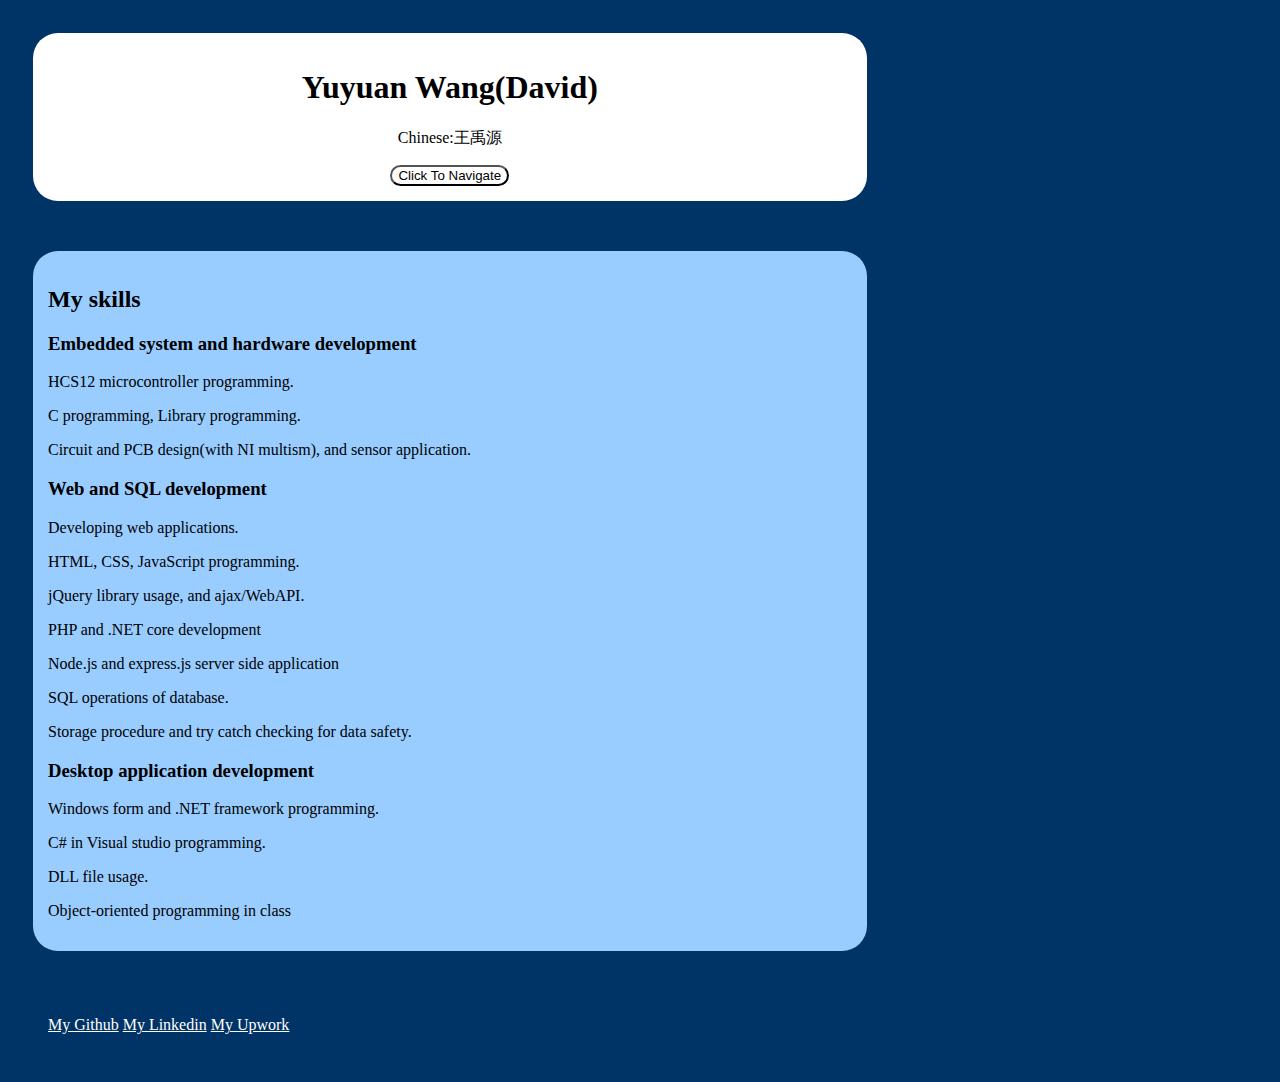
==== index.html @ 28b24801 "Update index.html" ====
<!DOCTYPE html>
<html lang="en">
<head>
    <meta charset="UTF-8">
    <meta http-equiv="X-UA-Compatible" content="IE=edge">
    <meta name="viewport" content="width=device-width, initial-scale=1.0">
    <title>David Wang</title>
    <link rel="stylesheet" href="all.css">
    <script src="index.js"></script>
    <script src="https://ajax.googleapis.com/ajax/libs/jquery/3.6.4/jquery.min.js"></script>
</head>
<body>
    <header style="text-align: center;">
        <h1>Yuyuan Wang(David)</h1>
        <p>Chinese:王禹源</p>
        <button id="nav">Click To Navigate</button>
    </header>
    <nav  style="display: none;">
        <h3>Navagation</h3>
        <p id="skills">My skills</p>
        <p id="experiences">My experiences</p>
        <p id="project">My project</p>
    </nav>
    <div id="Myskl">
        <h2>My skills</h2>
        <h3>Embedded system and hardware development</h3>
        <p>HCS12 microcontroller programming.</p>
        <p>C programming, Library programming.</p>
        <p>Circuit and PCB design(with NI multism), and sensor application.</p>
        <h3>Web and SQL development</h3>
        <p>Developing web applications.</p>
        <p>HTML, CSS, JavaScript programming.</p>
        <p>jQuery library usage, and ajax/WebAPI.</p>
        <p>PHP and .NET core development</p>
        <p>Node.js and express.js server side application</p>
        <p>SQL operations of database.</p>
        <p>Storage procedure and try catch checking for data safety.</p>
        <h3>Desktop application development</h3>
        <p>Windows form and .NET framework programming.</p>
        <p>C# in Visual studio programming.</p>
        <p>DLL file usage.</p>
        <p>Object-oriented programming in class</p>
    </div>
    <div style="display: none;" id="Myexp">
        <h2>My Experiences</h2>
        <h3>Sep.2022-May.2023: Embedded developer; NAIT Edmonton, Alberta</h3>
        <p>HCS12 microcontroller programming.</p> 
        <p>C programming, Library programming.</p>
        <p>External device controlling and communication (SCI/RS232, I2C, SPI).</p>
        <p>Read the datasheet of the microcontroller and some external components.</p>
        <p>Understanding the demand document.</p>
        <p>Learn about the microcontroller systems, C programming, communication skills, teamwork skills.</p>
        <h3>Jan.2023-Jan.2024: Desktop application developer; NAIT Edmonton, Alberta</h3>
        <p>Windows form and .NET framework programming.</p>
        <p>C# in Visual studio code programming.</p>
        <p>DLL file usage.</p>
        <p>Understanding the demand document.</p>
        <p>Learn about the desktop applications development, communication skills, teamwork skills.</p>
        <h3>Sep.2022-Jan.2023: Web developer; NAIT Edmonton, Alberta</h3>
        <p>Developing simple web applications.</p>
        <p>HTML, CSS, JavaScript programming.</p>
        <p>jQuery library and ajax usage.</p>
        <p>Understanding the demand document.</p>
        <p>Learn about the Web and browser principle and technology, communication skills, teamwork skills.</p>
        <h3>Sep.2022-Jan.2024: Hardware designer; NAIT Edmonton, Alberta</h3>
        <p>Simulate circuit and design PCB layout with NI Multism.</p>
        <p>Design and implement circuit design use breadboard, and test with DMM and oscilloscope.</p>
        <p>Understanding the demand document.</p>
        <p>Learning about circuit and hardware, and gain the ability of teamwork skills, communication skills.</p>
        <h3>Sep.2022-Jan.2023: Database developer; NAIT Edmonton, Alberta</h3>
        <p>SQL operations of database.</p>
        <p>Storage procedure and try catch checking for safety.</p>
        <p>Learn about the database operation and management.</p>
        <p>Acquire a data safety acknowledgement.</p>
        <h3>Jun.2023-Jul.2023: Node.js developer; Self taught</h3>
        <p>Use Node.js to build dynamic webpage, and run it on localhost</p>
        <p>Learn about server application, self learning skills.</p>
        <h3>Sep.2023-Dec.2023:PLC Developer; NAIT Edmonton, Alberta</h3>
        <p>Design and implement programs on Trilogy PLC.</p>
        <p>Using block diagrams and state diagrams to design logic of the program.</p>
        <p>Learning about PLC and controlling, and gaining problem solving skills, communication skills.</p>
        <h3>From Dec. 2023 : Python developer; NAIT Edmonton, Alberta/Self-learned</h3>
        <p>Learn Python from W3Schools and other websites.</p>
        <p>Design some simple applications with Python and Tkinter GUI Library.</p>
        <p>Learning about Python and Scripting languages, and gain the ability to self-learning skills.</p>
</div>
    <div style="display: none;" id="Mypro">
        <h2>My Project</h2>
        <img src="mono.PNG" style="width: 250px;">
        <img src="bcal.PNG" style="width: 250px;">
        <img src="Capture.PNG" style="width: 250px;">
        <p><a href="Lab02.html">Monopoly game develop in NAIT's course</a></p>
        <p><a href="https://github.com/CMPE2250/DavidWangCode/tree/main/Lab04">Lab project(Read I2s RTC clock) of my embedded course(using HCS12 MCU)(source code)</a></p>
        <p><a href="battcal.html">JavaScript battery calculator</a></p>
        <p><a href="https://github.com/DavidWangNait/Textboard-by-David-Wang">Textboard-by-David-Wang(source code)</a></p>
    </div>
    <div style="grid-column: 1/4;">
    <a href="https://github.com/DavidWangNait">My Github</a>
    <a href="https://www.linkedin.com/in/david-wang-637638209/">My Linkedin</a>
    <a href="https://www.upwork.com/freelancers/~012316efa6e0df3b94">My Upwork</a>
    </div>
</body>
</body>
</html>
---- all.css ----
body{
    background-color: #003366;
}
header,div{
    border-radius: 25px;
    padding: 15px;
    margin: 25px;
}
header{
    background-color: white;
}
button{
    background-color: white;
    border-radius: 25px;
}
nav{
    background-color: white;
    border-top-right-radius: 25px;
    border-bottom-right-radius:25px;
    padding:25px;margin-right: 25px;
    margin-top: 25px;
    margin-bottom: 25px;
}
#Myskl{
    background-color: #99ccff;
}
#Myexp{
    background-color: #3399ff;
    color:white;
}
#Mypro{
    background-color: #0066cc;
    color:white;
}
a{
    color:white;
}

/*@media screen and ( min-width : 800px)*/

    body{
        display: grid;
        grid-template-columns: 250px auto ;
    }
    header{
        grid-column: 1/3;
    }
    div{
        grid-column: 1/3;
    }
    nav{
        grid-column: 1;
    }
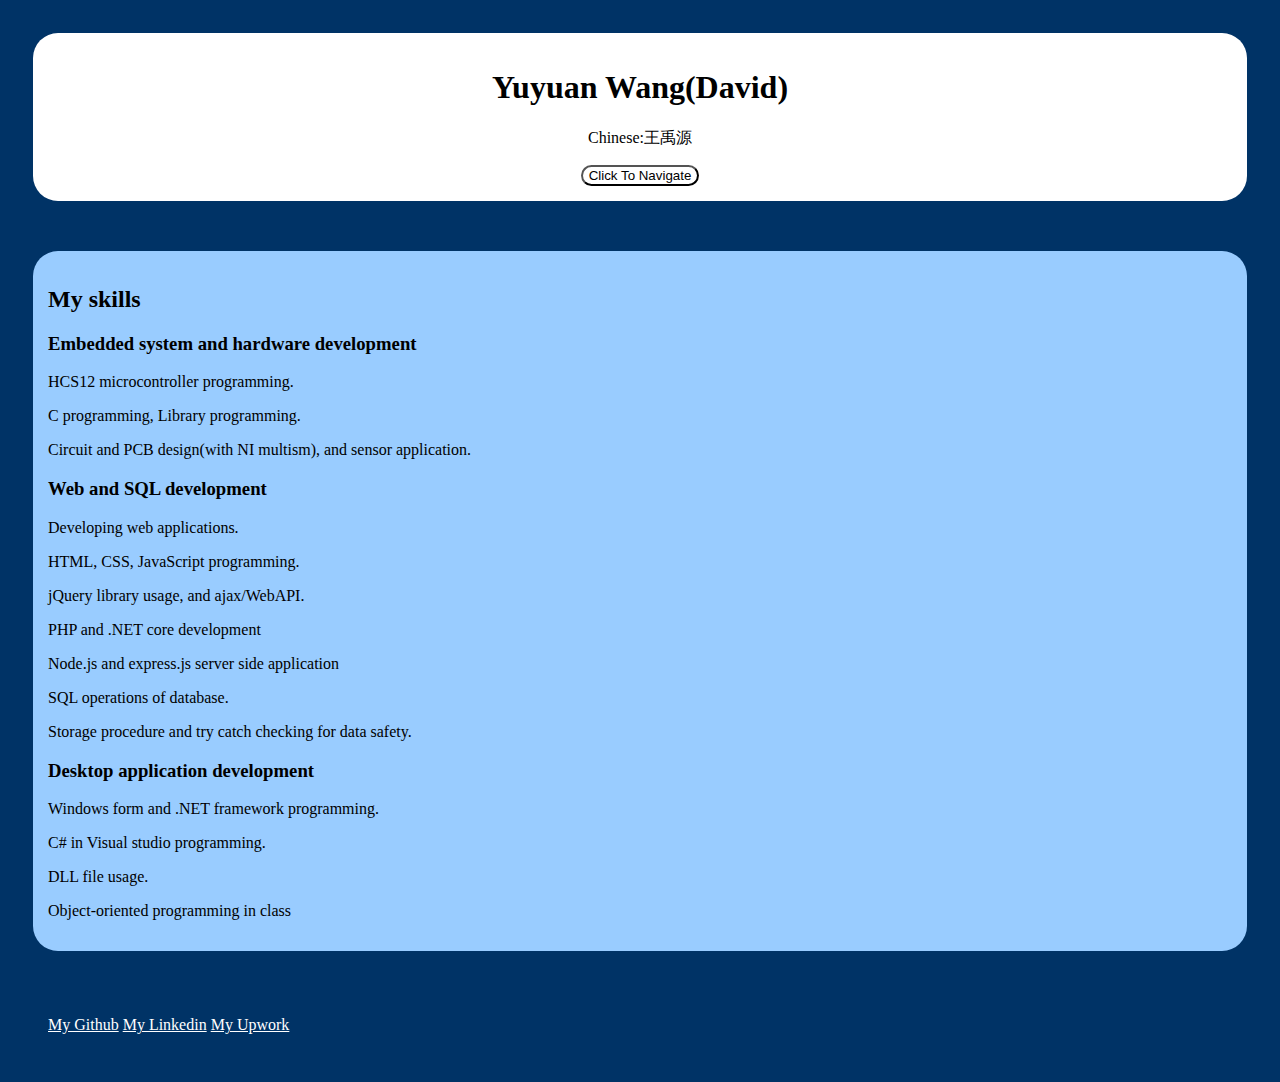
==== commit c2d00cb8: "Update index.html" ====
--- a/index.html
+++ b/index.html
@@ -94,7 +94,7 @@
         <p><a href="battcal.html">JavaScript battery calculator</a></p>
         <p><a href="https://github.com/DavidWangNait/Textboard-by-David-Wang">Textboard-by-David-Wang(source code)</a></p>
     </div>
-    <div style="grid-column: 1/4;">
+    <div style="grid-column: 1/3;">
     <a href="https://github.com/DavidWangNait">My Github</a>
     <a href="https://www.linkedin.com/in/david-wang-637638209/">My Linkedin</a>
     <a href="https://www.upwork.com/freelancers/~012316efa6e0df3b94">My Upwork</a>
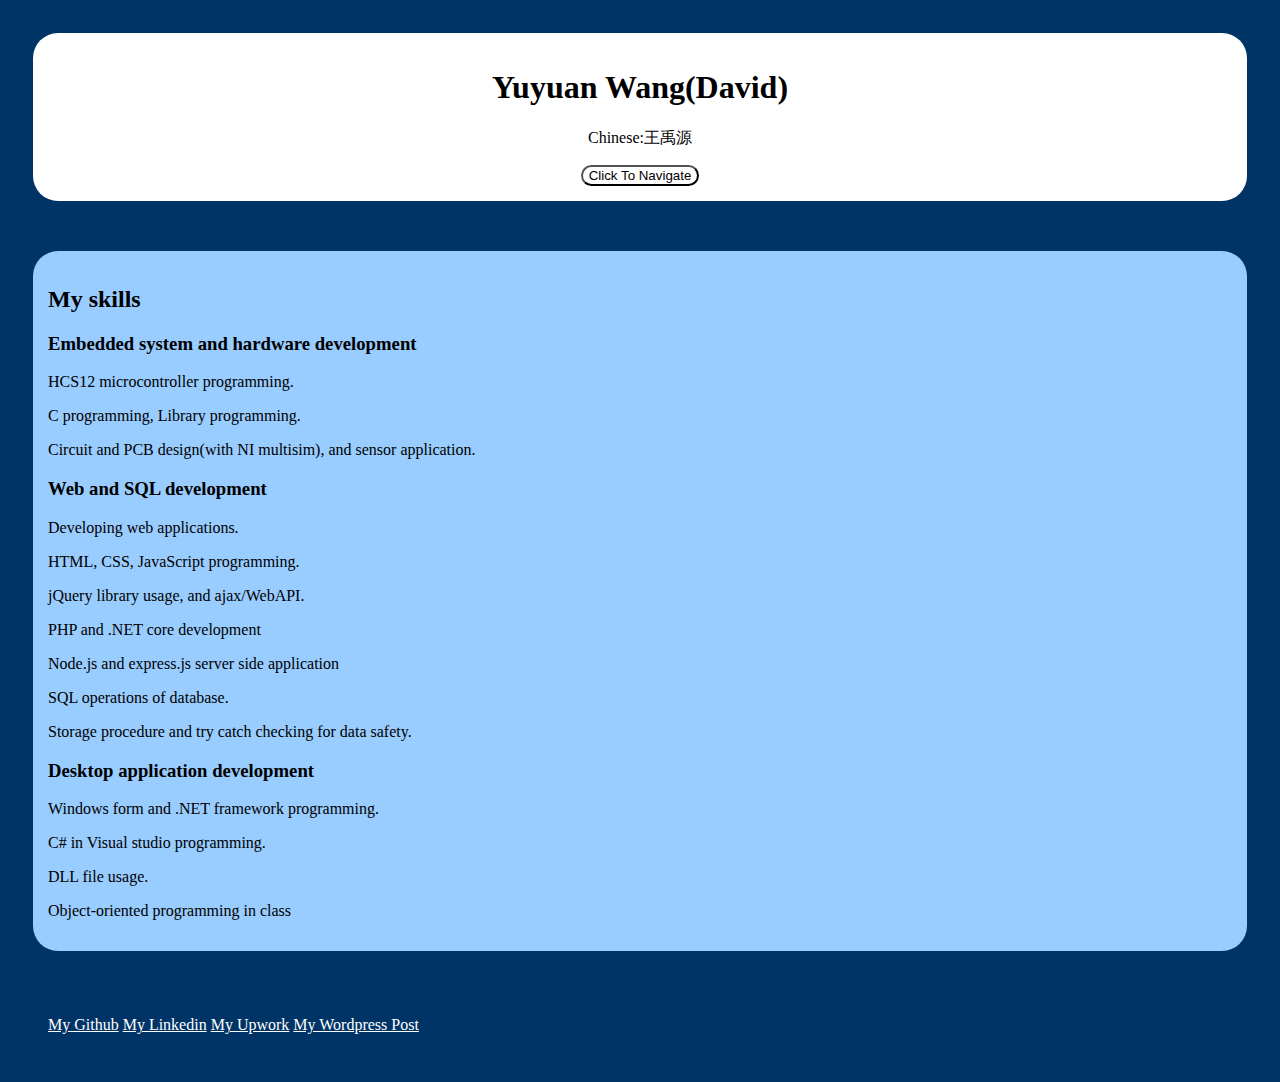
==== commit ae7d6a88: "wordpress" ====
--- a/index.html
+++ b/index.html
@@ -26,7 +26,7 @@
         <h3>Embedded system and hardware development</h3>
         <p>HCS12 microcontroller programming.</p>
         <p>C programming, Library programming.</p>
-        <p>Circuit and PCB design(with NI multism), and sensor application.</p>
+        <p>Circuit and PCB design(with NI multisim), and sensor application.</p>
         <h3>Web and SQL development</h3>
         <p>Developing web applications.</p>
         <p>HTML, CSS, JavaScript programming.</p>
@@ -93,11 +93,13 @@
         <p><a href="https://github.com/CMPE2250/DavidWangCode/tree/main/Lab04">Lab project(Read I2s RTC clock) of my embedded course(using HCS12 MCU)(source code)</a></p>
         <p><a href="battcal.html">JavaScript battery calculator</a></p>
         <p><a href="https://github.com/DavidWangNait/Textboard-by-David-Wang">Textboard-by-David-Wang(source code)</a></p>
+        <p><a href="calculator embed.html">BOD Calculator that embed using iframe into another webpage</a></p>
     </div>
     <div style="grid-column: 1/3;">
     <a href="https://github.com/DavidWangNait">My Github</a>
     <a href="https://www.linkedin.com/in/david-wang-637638209/">My Linkedin</a>
     <a href="https://www.upwork.com/freelancers/~012316efa6e0df3b94">My Upwork</a>
+    <a href="https://davidwangnait.wordpress.com/yuyuan-wangdavid/">My Wordpress Post</a>
     </div>
 </body>
 </body>
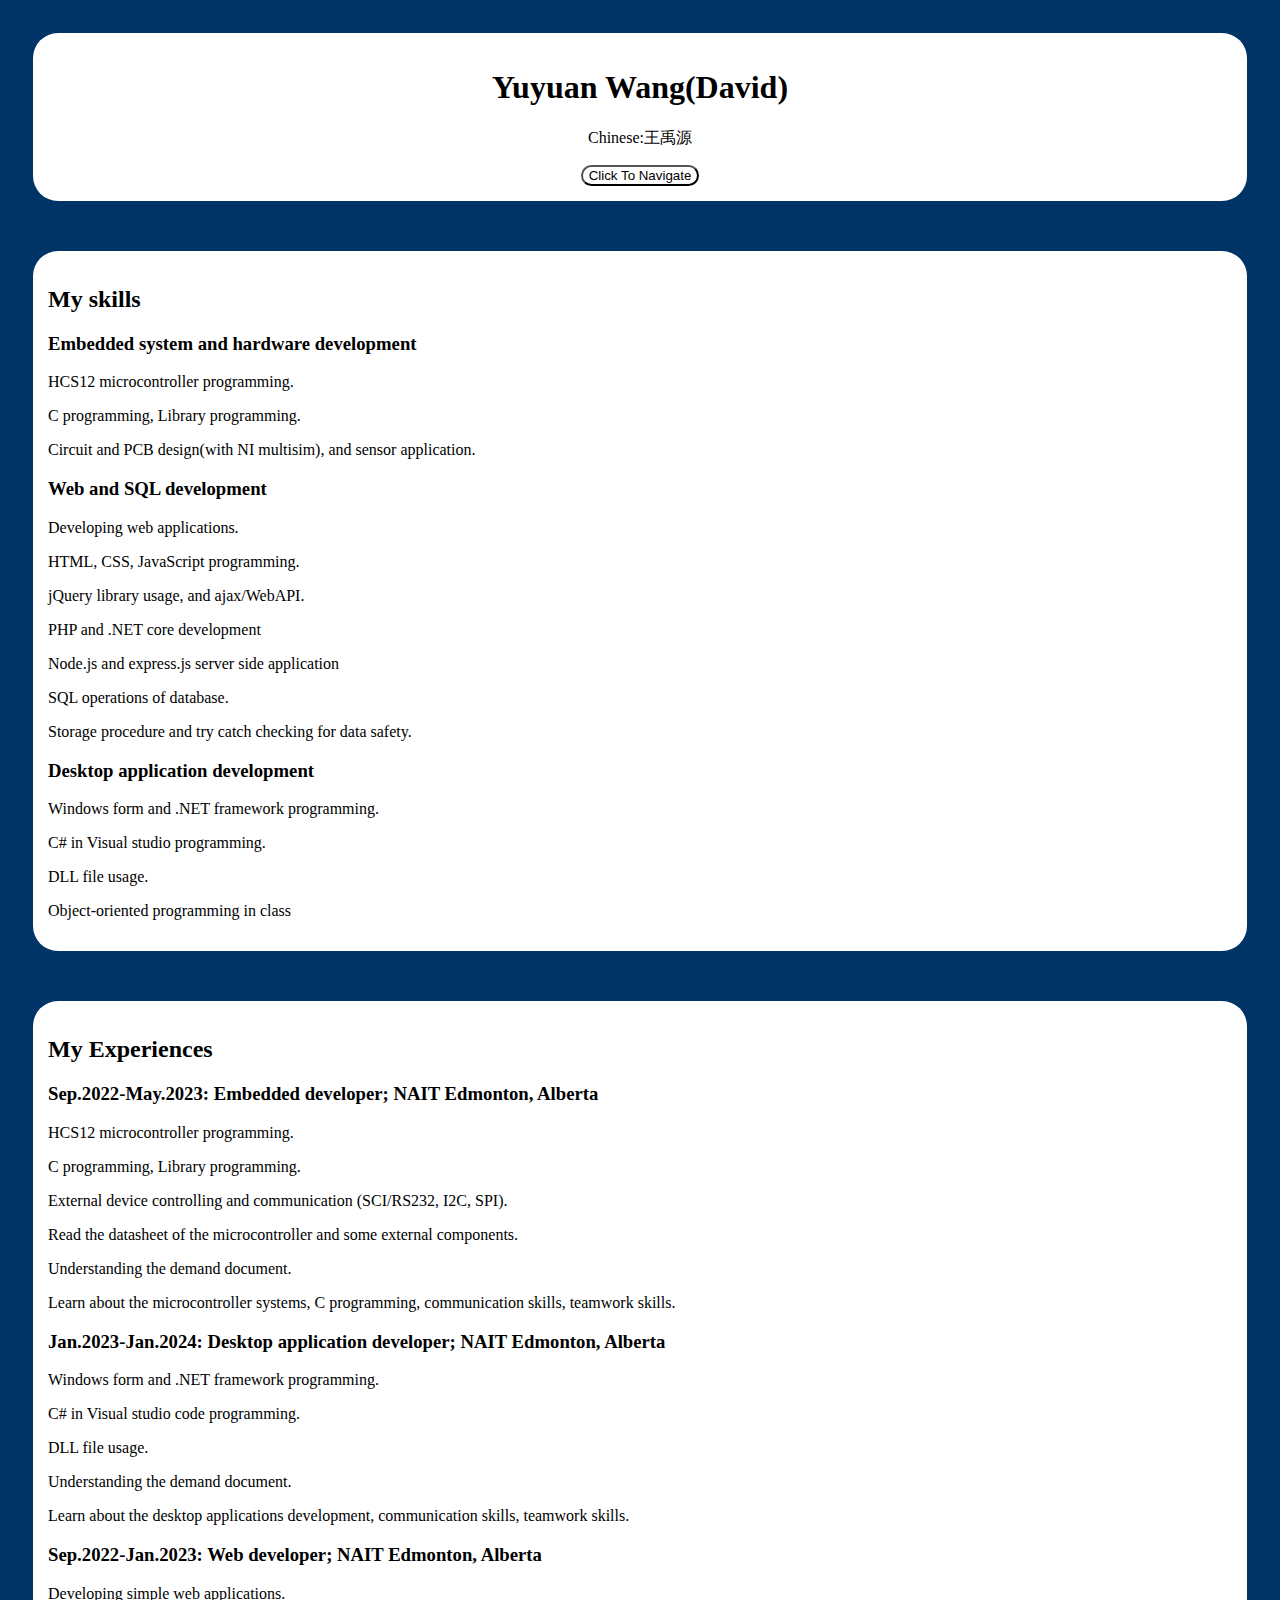
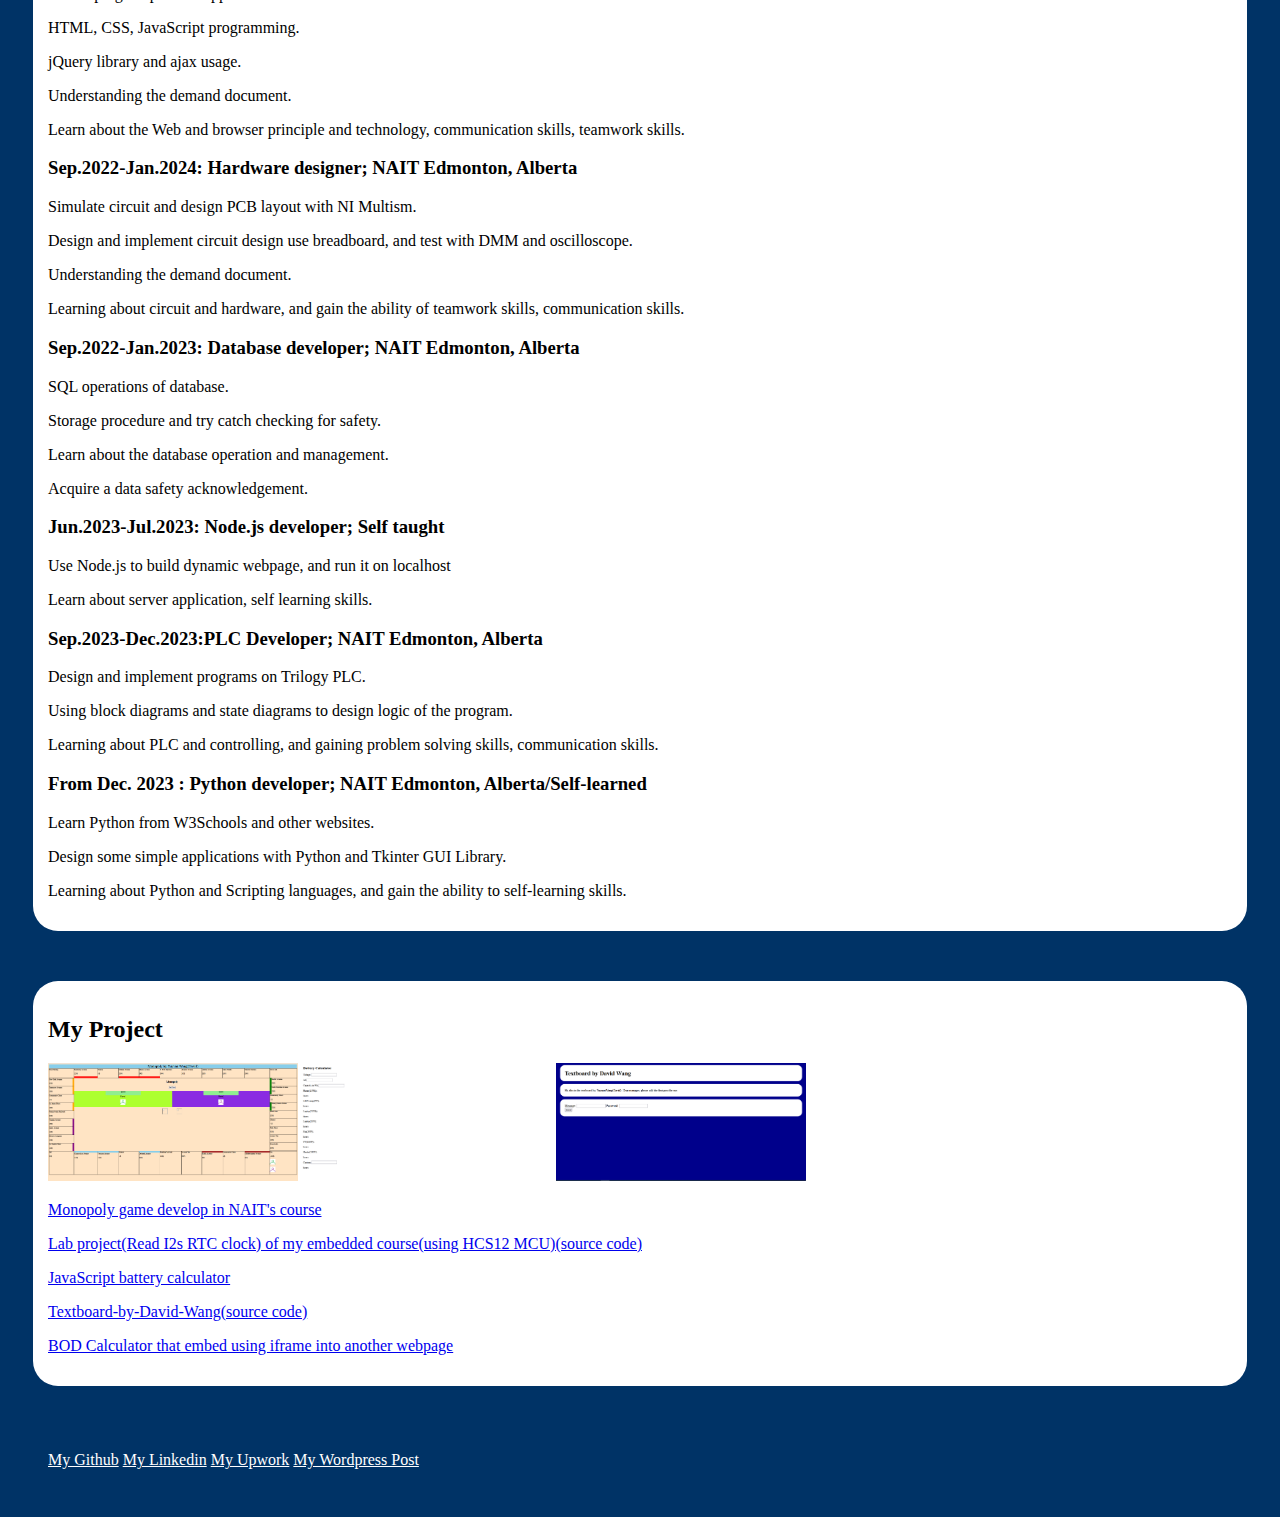
==== commit e604924a: "CSS" ====
--- a/index.html
+++ b/index.html
@@ -13,13 +13,15 @@
     <header style="text-align: center;">
         <h1>Yuyuan Wang(David)</h1>
         <p>Chinese:王禹源</p>
-        <button id="nav">Click To Navigate</button>
+        <button id="nav" class="Hnav">Click To Navigate</button>
     </header>
-    <nav  style="display: none;">
+    <nav style="display: none;">
         <h3>Navagation</h3>
-        <p id="skills">My skills</p>
-        <p id="experiences">My experiences</p>
-        <p id="project">My project</p>
+        <ol>
+        <li><a class="Hnav" href="#Myskl">My skills</a></li>
+        <li><a class="Hnav" href="#Myexp">My experiences</a></li>
+        <li><a class="Hnav" href="#Mypro">My project</a></li>
+        </ol>
     </nav>
     <div id="Myskl">
         <h2>My skills</h2>
@@ -41,7 +43,7 @@
         <p>DLL file usage.</p>
         <p>Object-oriented programming in class</p>
     </div>
-    <div style="display: none;" id="Myexp">
+    <div id="Myexp">
         <h2>My Experiences</h2>
         <h3>Sep.2022-May.2023: Embedded developer; NAIT Edmonton, Alberta</h3>
         <p>HCS12 microcontroller programming.</p> 
@@ -84,7 +86,7 @@
         <p>Design some simple applications with Python and Tkinter GUI Library.</p>
         <p>Learning about Python and Scripting languages, and gain the ability to self-learning skills.</p>
 </div>
-    <div style="display: none;" id="Mypro">
+    <div id="Mypro">
         <h2>My Project</h2>
         <img src="mono.PNG" style="width: 250px;">
         <img src="bcal.PNG" style="width: 250px;">
@@ -95,11 +97,11 @@
         <p><a href="https://github.com/DavidWangNait/Textboard-by-David-Wang">Textboard-by-David-Wang(source code)</a></p>
         <p><a href="calculator embed.html">BOD Calculator that embed using iframe into another webpage</a></p>
     </div>
-    <div style="grid-column: 1/3;">
+    <div id="out" style="grid-column: 1/3;">
     <a href="https://github.com/DavidWangNait">My Github</a>
     <a href="https://www.linkedin.com/in/david-wang-637638209/">My Linkedin</a>
     <a href="https://www.upwork.com/freelancers/~012316efa6e0df3b94">My Upwork</a>
-    <a href="https://davidwangnait.wordpress.com/yuyuan-wangdavid/">My Wordpress Post</a>
+    <a href="https://davidwangnait.blog/">My Wordpress Post</a>
     </div>
 </body>
 </body>
--- a/all.css
+++ b/all.css
@@ -22,18 +22,17 @@
     margin-bottom: 25px;
 }
 #Myskl{
-    background-color: #99ccff;
+    background-color: white;
 }
 #Myexp{
-    background-color: #3399ff;
-    color:white;
+    background-color: white;
 }
 #Mypro{
-    background-color: #0066cc;
-    color:white;
+    background-color: white;
 }
-a{
-    color:white;
+
+#out a{
+    color: white;
 }
 
 /*@media screen and ( min-width : 800px)*/
@@ -51,3 +50,11 @@
     nav{
         grid-column: 1;
     }
+    .Hnav:hover{
+        background-color: #003366;
+        color:white;
+    }
+    div:hover:not(#out){
+        background-color: #0080ff !important;
+        color:white;
+    }
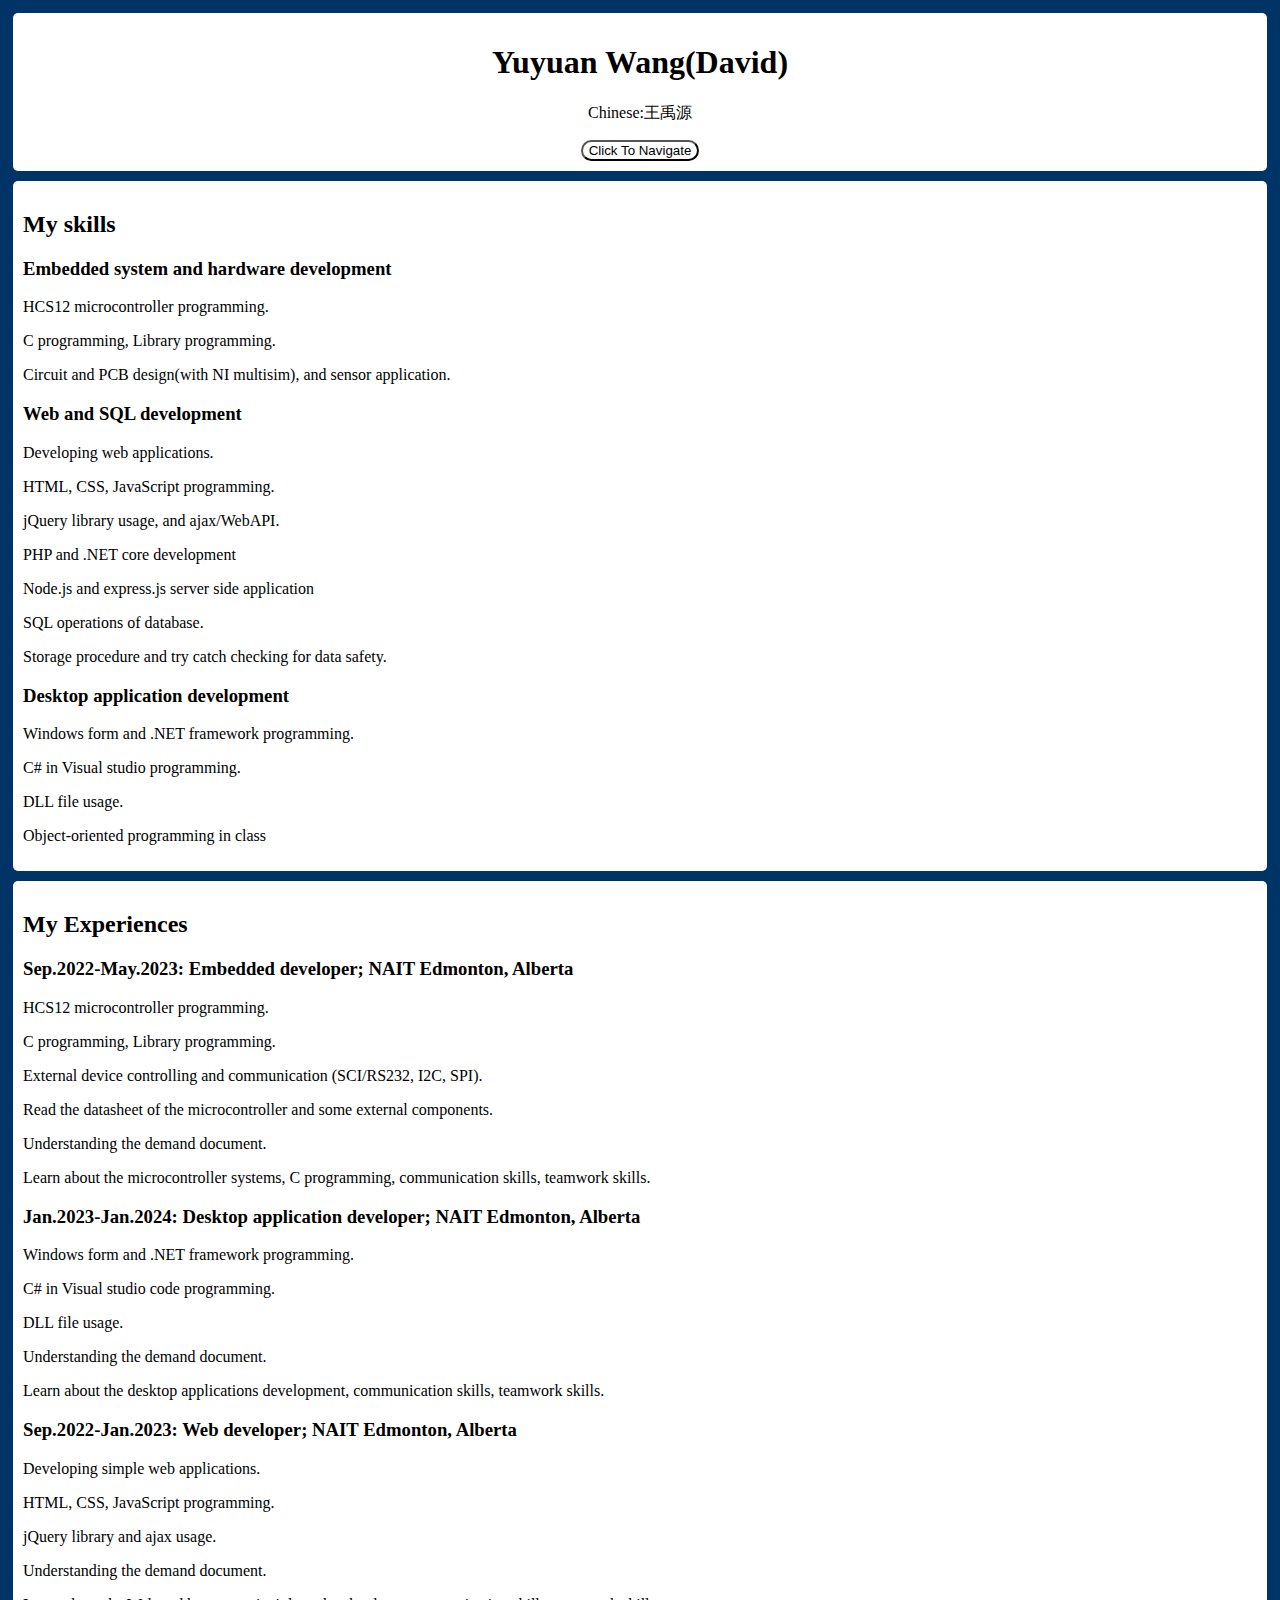
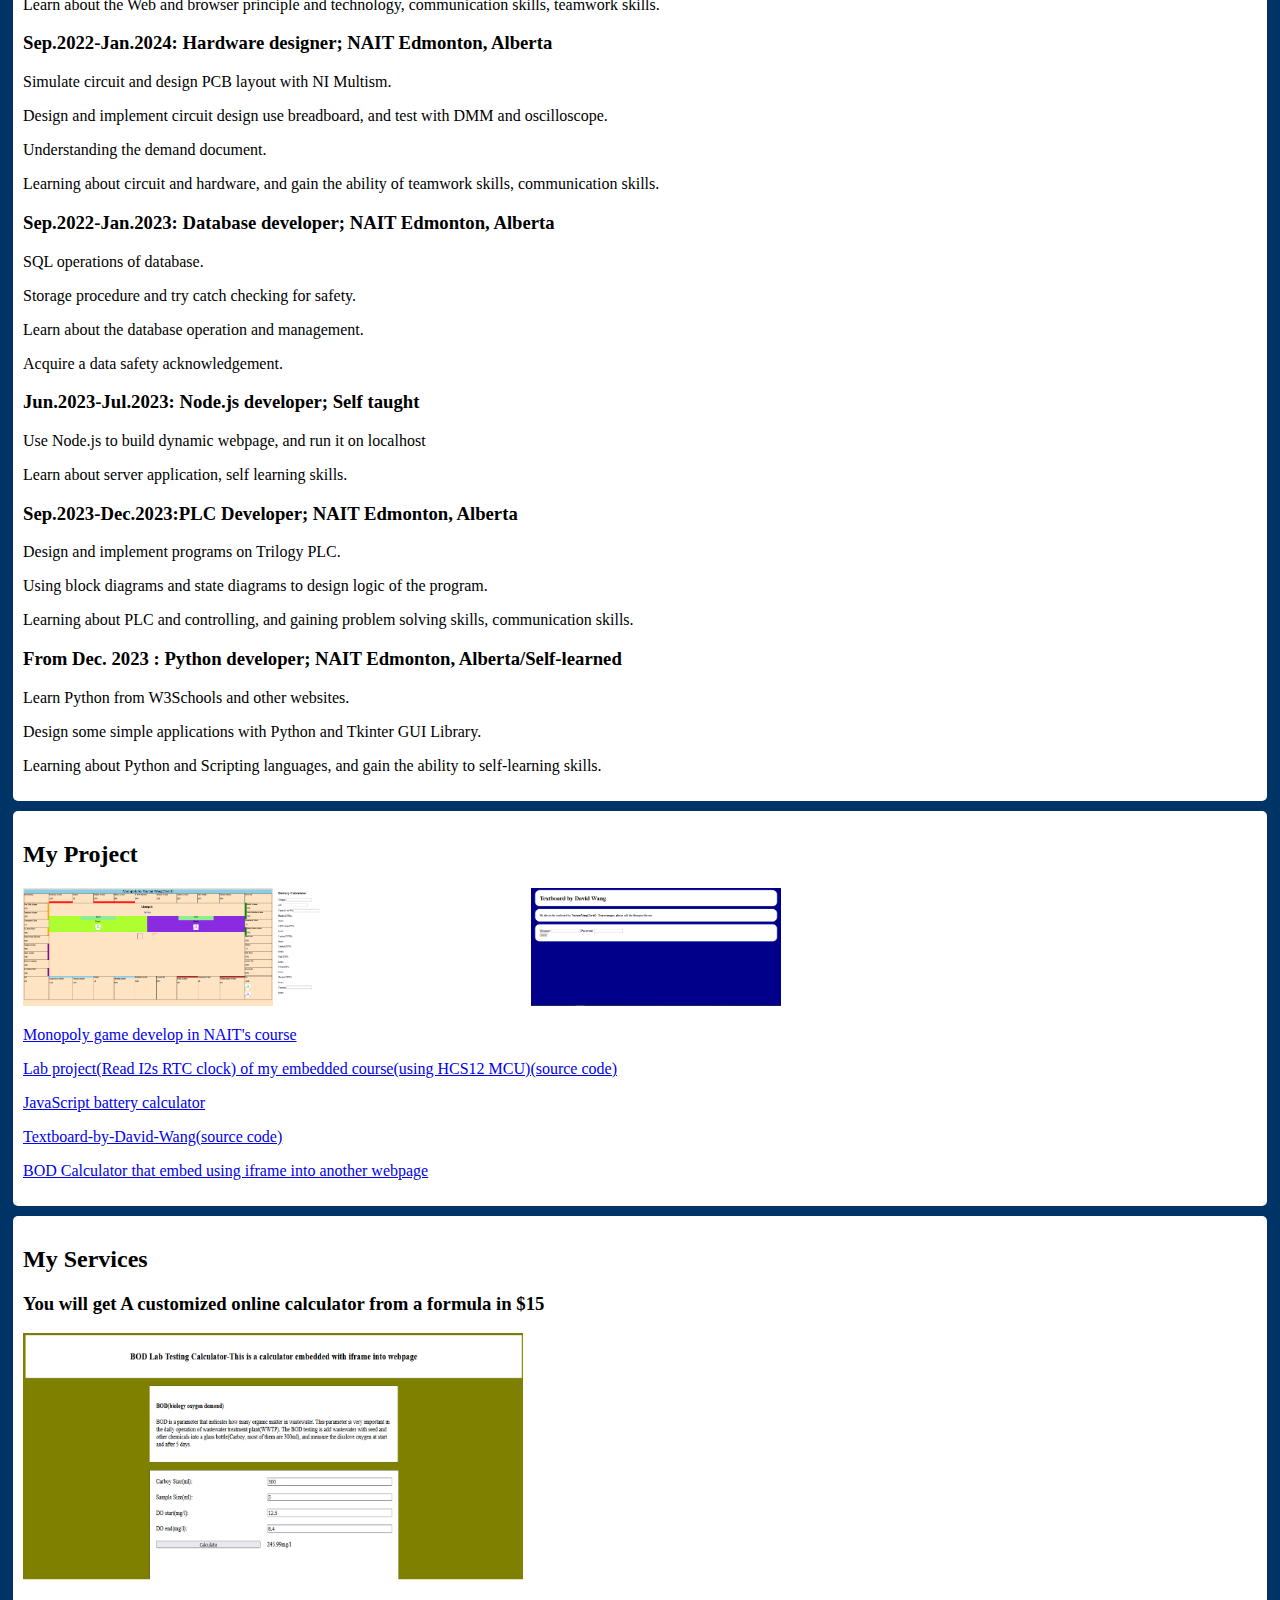
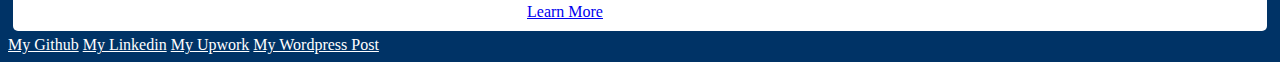
==== commit 9b42ac6c: "style update" ====
--- a/index.html
+++ b/index.html
@@ -17,7 +17,7 @@
     </header>
     <nav style="display: none;">
         <h3>Navagation</h3>
-        <ol>
+        <ul>
         <li><a class="Hnav" href="#Myskl">My skills</a></li>
         <li><a class="Hnav" href="#Myexp">My experiences</a></li>
         <li><a class="Hnav" href="#Mypro">My project</a></li>
@@ -91,12 +91,18 @@
         <img src="mono.PNG" style="width: 250px;">
         <img src="bcal.PNG" style="width: 250px;">
         <img src="Capture.PNG" style="width: 250px;">
-        <p><a href="Lab02.html">Monopoly game develop in NAIT's course</a></p>
-        <p><a href="https://github.com/CMPE2250/DavidWangCode/tree/main/Lab04">Lab project(Read I2s RTC clock) of my embedded course(using HCS12 MCU)(source code)</a></p>
-        <p><a href="battcal.html">JavaScript battery calculator</a></p>
-        <p><a href="https://github.com/DavidWangNait/Textboard-by-David-Wang">Textboard-by-David-Wang(source code)</a></p>
-        <p><a href="calculator embed.html">BOD Calculator that embed using iframe into another webpage</a></p>
+        <p><a target="_blank" href="Lab02.html">Monopoly game develop in NAIT's course</a></p>
+        <p><a target="_blank" href="https://github.com/CMPE2250/DavidWangCode/tree/main/Lab04">Lab project(Read I2s RTC clock) of my embedded course(using HCS12 MCU)(source code)</a></p>
+        <p><a target="_blank" href="battcal.html">JavaScript battery calculator</a></p>
+        <p><a target="_blank" href="https://github.com/DavidWangNait/Textboard-by-David-Wang">Textboard-by-David-Wang(source code)</a></p>
+        <p><a target="_blank" href="calculator embed.html">BOD Calculator that embed using iframe into another webpage</a></p>
     </div>
+    <div id="Myser">
+        <h2>My Services</h2>
+        <h3>You will get A customized online calculator from a formula in $15</h3>
+        <img src = "CaptureBOD3.png" style="width:500px">
+        <a target="_blank" href="https://www.upwork.com/services/product/development-it-a-customized-online-calculator-from-a-formula-1824179455841405045?ref=project_share&tier=0">Learn More</a>
+    </div>    
     <div id="out" style="grid-column: 1/3;">
     <a href="https://github.com/DavidWangNait">My Github</a>
     <a href="https://www.linkedin.com/in/david-wang-637638209/">My Linkedin</a>
--- a/all.css
+++ b/all.css
@@ -1,12 +1,10 @@
 body{
     background-color: #003366;
 }
-header,div{
-    border-radius: 25px;
-    padding: 15px;
-    margin: 25px;
-}
-header{
+header,div:not(#out){
+    border-radius: 5px;
+    padding: 10px;
+    margin: 5px;
     background-color: white;
 }
 button{
@@ -15,28 +13,27 @@
 }
 nav{
     background-color: white;
-    border-top-right-radius: 25px;
-    border-bottom-right-radius:25px;
-    padding:25px;margin-right: 25px;
-    margin-top: 25px;
-    margin-bottom: 25px;
+    padding: 10px;
+    margin: 5px;
+    border-radius: 5px;
 }
-#Myskl{
-    background-color: white;
-}
-#Myexp{
-    background-color: white;
-}
-#Mypro{
-    background-color: white;
-}
+
 
 #out a{
     color: white;
 }
 
-/*@media screen and ( min-width : 800px)*/
+.Hnav:hover{
+    background-color: #0080ff !important;
+    color:white;
+}
+div:hover:not(#out){
+    background-color: #0080ff !important;
+    color:white;
+}
 
+@media screen and ( min-width : 800px)
+{
     body{
         display: grid;
         grid-template-columns: 250px auto ;
@@ -49,12 +46,10 @@
     }
     nav{
         grid-column: 1;
+        grid-row: 2;
+        position: -webkit-sticky; /* Safari */
+        position: sticky;
+        top:0;
     }
-    .Hnav:hover{
-        background-color: #003366;
-        color:white;
-    }
-    div:hover:not(#out){
-        background-color: #0080ff !important;
-        color:white;
-    }
+    
+}